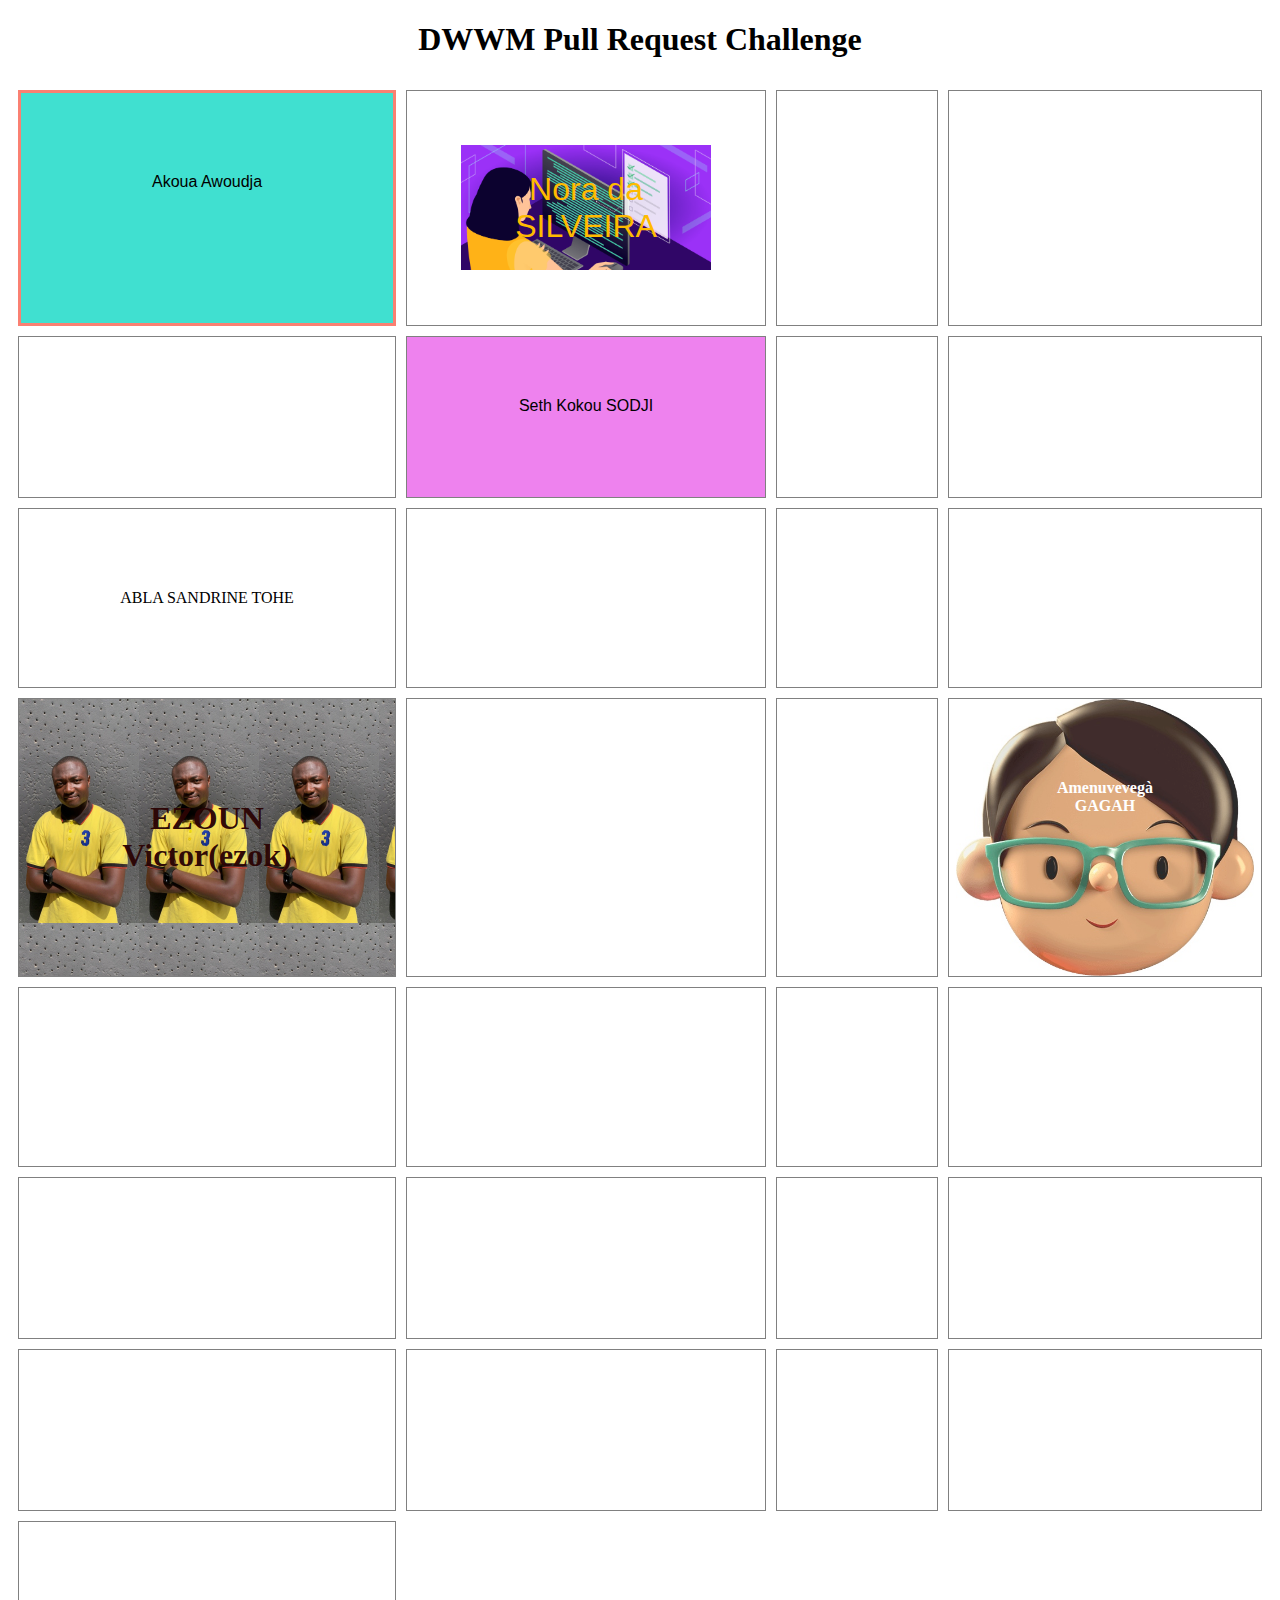
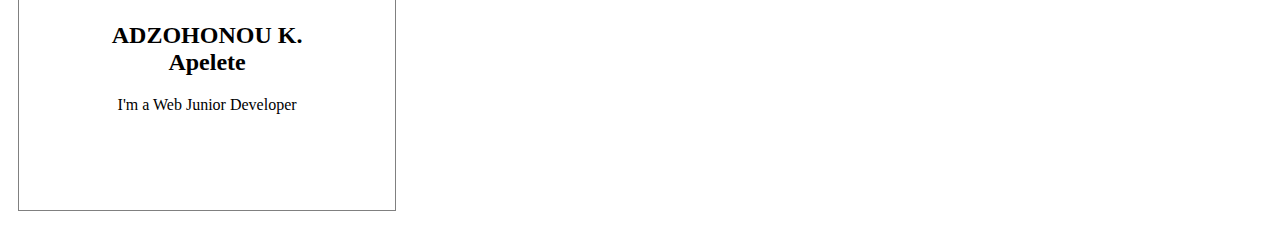
==== index.html @ ea7295d1 "nora ligne 23" ====
<!DOCTYPE html>
<html lang="en">
<head>
    <meta charset="UTF-8">
    <meta http-equiv="X-UA-Compatible" content="IE=edge">
    <meta name="viewport" content="width=device-width, initial-scale=1.0">
    <link rel="stylesheet" href="styles.css">
    <title>Pull Request DWWM</title>
</head>
<body>
    <h1> DWWM Pull Request Challenge </h1>
    <!-- 
        Ajoutez votre nom et prénom dans un des 29 div ci-dessous et faites 
        un Pull Request (PR) pour intégrer vos changements sur le répo en ligne.
    -->
    <!-- 
        Vous ne pouvez changer le style de votre case qu'avec CSS inline. 
        Les PR avec changement dans le fichier styles.css ne seront pas validés.
        Les PR avec changement d'une case déjà utilisée par un autre apprennat ne sront pas validés. 
    -->
    <div class="wrapper">
        <div class="grid-item" style="border: 3px solid salmon; background-color: turquoise; font-family:Impact, Haettenschweiler, 'Arial Narrow Bold', sans-serif;"> Akoua Awoudja</div>
        <div class="grid-item" 
            style="background-image:url(2.png); 
            background-size: 250px;
            background-repeat: no-repeat;
            color: rgb(255, 187, 0);
            font-size: 2em;
            font-family:Impact, Haettenschweiler, 'Arial Narrow Bold', sans-serif;
            background-position: center;">Nora da SILVEIRA</div>
        <div class="grid-item"></div>  
        <div class="grid-item"></div>
        <div class="grid-item"></div>
        <div class="grid-item" style="background-color: violet; padding:60px; font-family: Verdana, Geneva, Tahoma, sans-serif;">Seth Kokou SODJI</div>  
        <div class="grid-item"></div>
        <div class="grid-item"></div>
        <div class="grid-item" style="background-image:url(image.jpg);">ABLA SANDRINE TOHE</div>  
        <div class="grid-item"></div>
        <!--------------------------------------------------------------------------------------->
        <div class="grid-item"></div>
        <div class="grid-item"></div>  
        <div class="grid-item" style="background-image:url(ezok.jpg); font-size:1rem; background-size:120px;color: rgba(44, 5, 5, 0.979);overflow-y:scroll ;"> <h1>EZOUN Victor(ezok)</h1></div>
        <div class="grid-item"></div>
        <div class="grid-item"></div>  
        <div class="grid-item" style="background-image:url(félicité.jpeg); background-size:contain; background-repeat: no-repeat; background-position:center; color: white; font-weight: bolder;">Amenuvevegà GAGAH</div>
        <div class="grid-item"style="background-image:url(im.jpeg); background-size:cover; background-repeat: no-repeat; background-position:center; color: white; font-weight: bold;" >NADA-ABI Tawfik</div>
        <div class="grid-item"></div>  
        <div class="grid-item"></div>
        <div class="grid-item"></div>
        <!--------------------------------------------------------------------------------------->
        <div class="grid-item"></div>  
        <div class="grid-item"></div>
        <div class="grid-item"></div>
        <div class="grid-item"></div>  
        <div class="grid-item"></div>
        <div class="grid-item"></div>
        <div class="grid-item"></div>  
        <div class="grid-item"></div>
        <div class="grid-item">
            <h2>ADZOHONOU K. Apelete</h2>
            <p>I'm a Web Junior Developer</p>
        </div> 
    </div>
</body>
</html>
---- styles.css ----
/* Fichier à ne pas modifier. */
h1 {
    text-align: center;
}

.wrapper {
    display: grid;
    grid-template-columns: auto auto auto auto;
    gap: 10px;
    padding: 10px;
}

.grid-item {
    border: 1px solid gray;
    padding: 80px;
    text-align: center;
}

/* Fichier à ne pas modifier. */
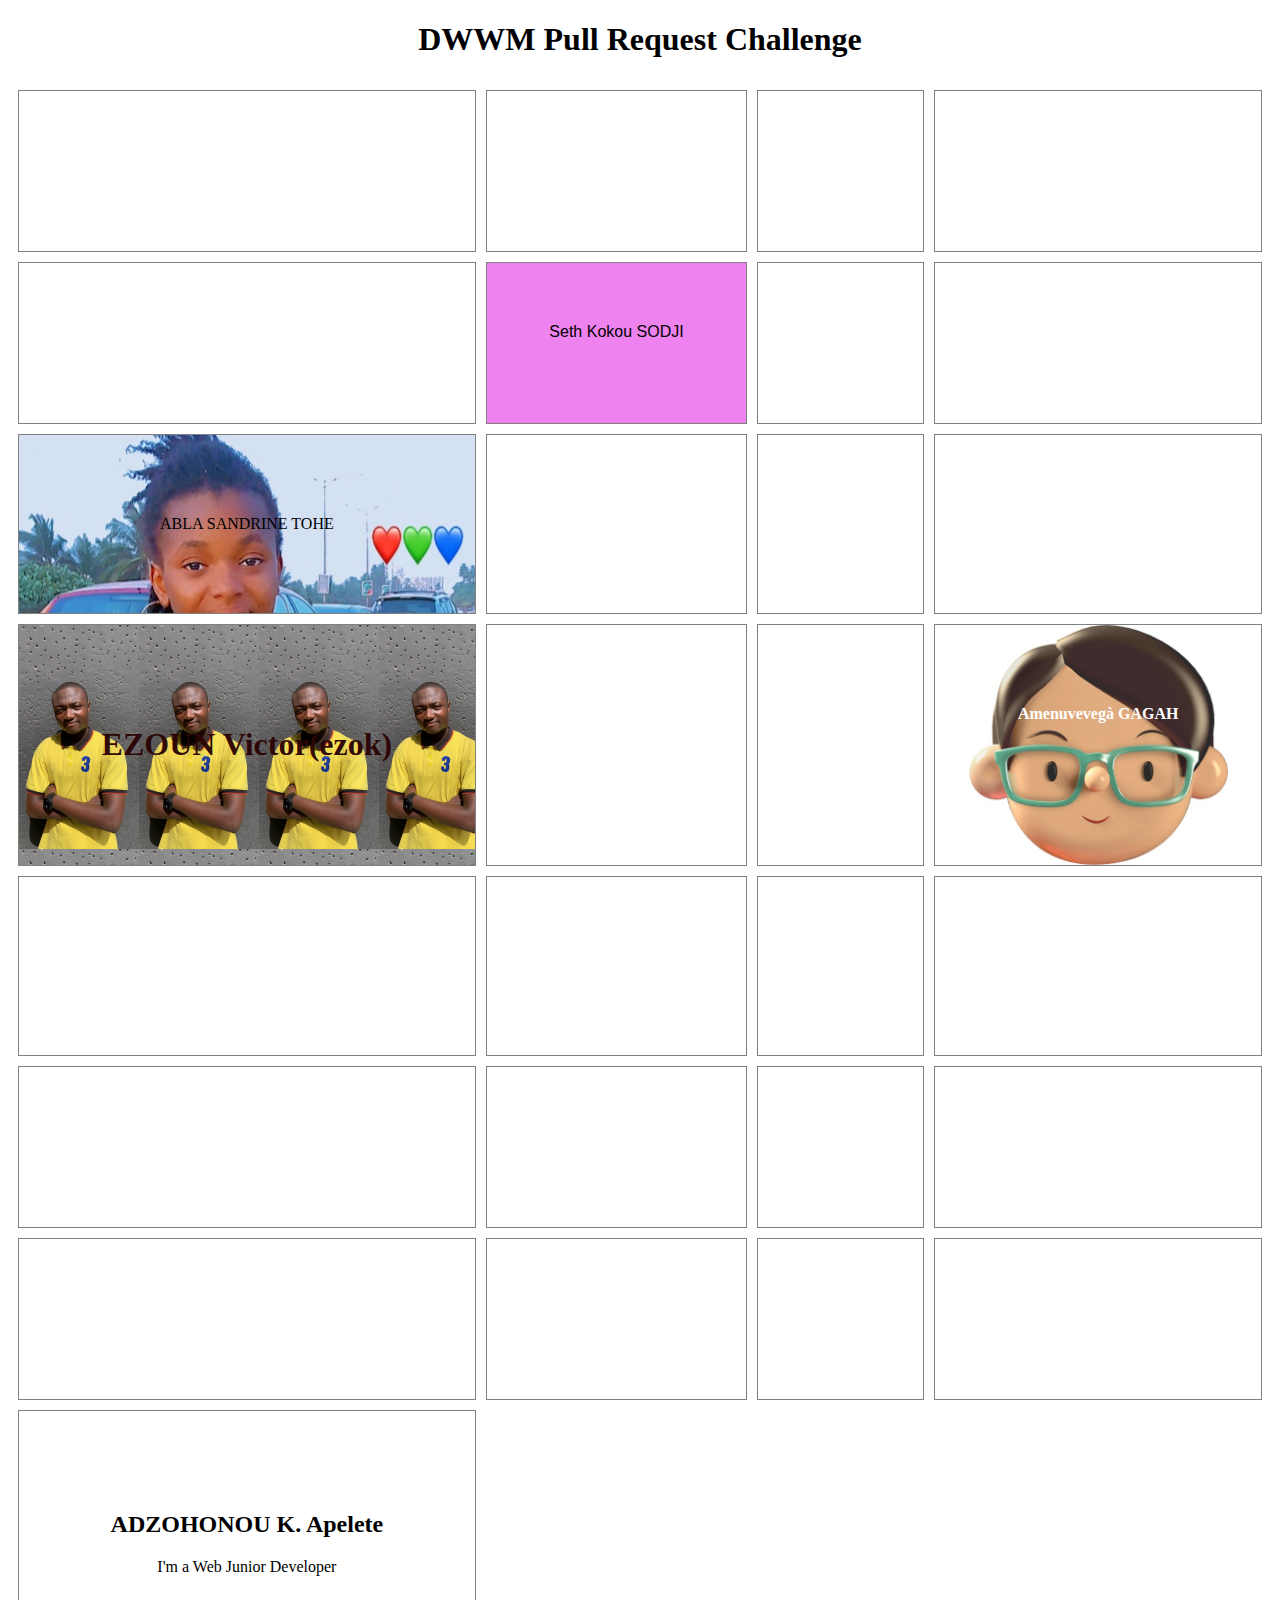
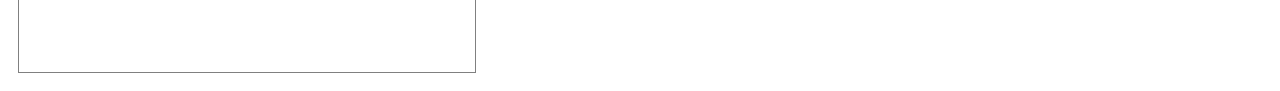
==== commit 36eed2ca: "my modification" ====
--- a/index.html
+++ b/index.html
@@ -19,15 +19,8 @@
         Les PR avec changement d'une case déjà utilisée par un autre apprennat ne sront pas validés. 
     -->
     <div class="wrapper">
-        <div class="grid-item" style="border: 3px solid salmon; background-color: turquoise; font-family:Impact, Haettenschweiler, 'Arial Narrow Bold', sans-serif;"> Akoua Awoudja</div>
-        <div class="grid-item" 
-            style="background-image:url(2.png); 
-            background-size: 250px;
-            background-repeat: no-repeat;
-            color: rgb(255, 187, 0);
-            font-size: 2em;
-            font-family:Impact, Haettenschweiler, 'Arial Narrow Bold', sans-serif;
-            background-position: center;">Nora da SILVEIRA</div>
+        <div class="grid-item"></div>
+        <div class="grid-item"></div>
         <div class="grid-item"></div>  
         <div class="grid-item"></div>
         <div class="grid-item"></div>
@@ -44,7 +37,7 @@
         <div class="grid-item"></div>  
         <div class="grid-item" style="background-image:url(félicité.jpeg); background-size:contain; background-repeat: no-repeat; background-position:center; color: white; font-weight: bolder;">Amenuvevegà GAGAH</div>
         <div class="grid-item"style="background-image:url(im.jpeg); background-size:cover; background-repeat: no-repeat; background-position:center; color: white; font-weight: bold;" >NADA-ABI Tawfik</div>
-        <div class="grid-item"></div>  
+        <div class="grid-item" style="background-image: url(doz.jpg);"></div>  
         <div class="grid-item"></div>
         <div class="grid-item"></div>
         <!--------------------------------------------------------------------------------------->
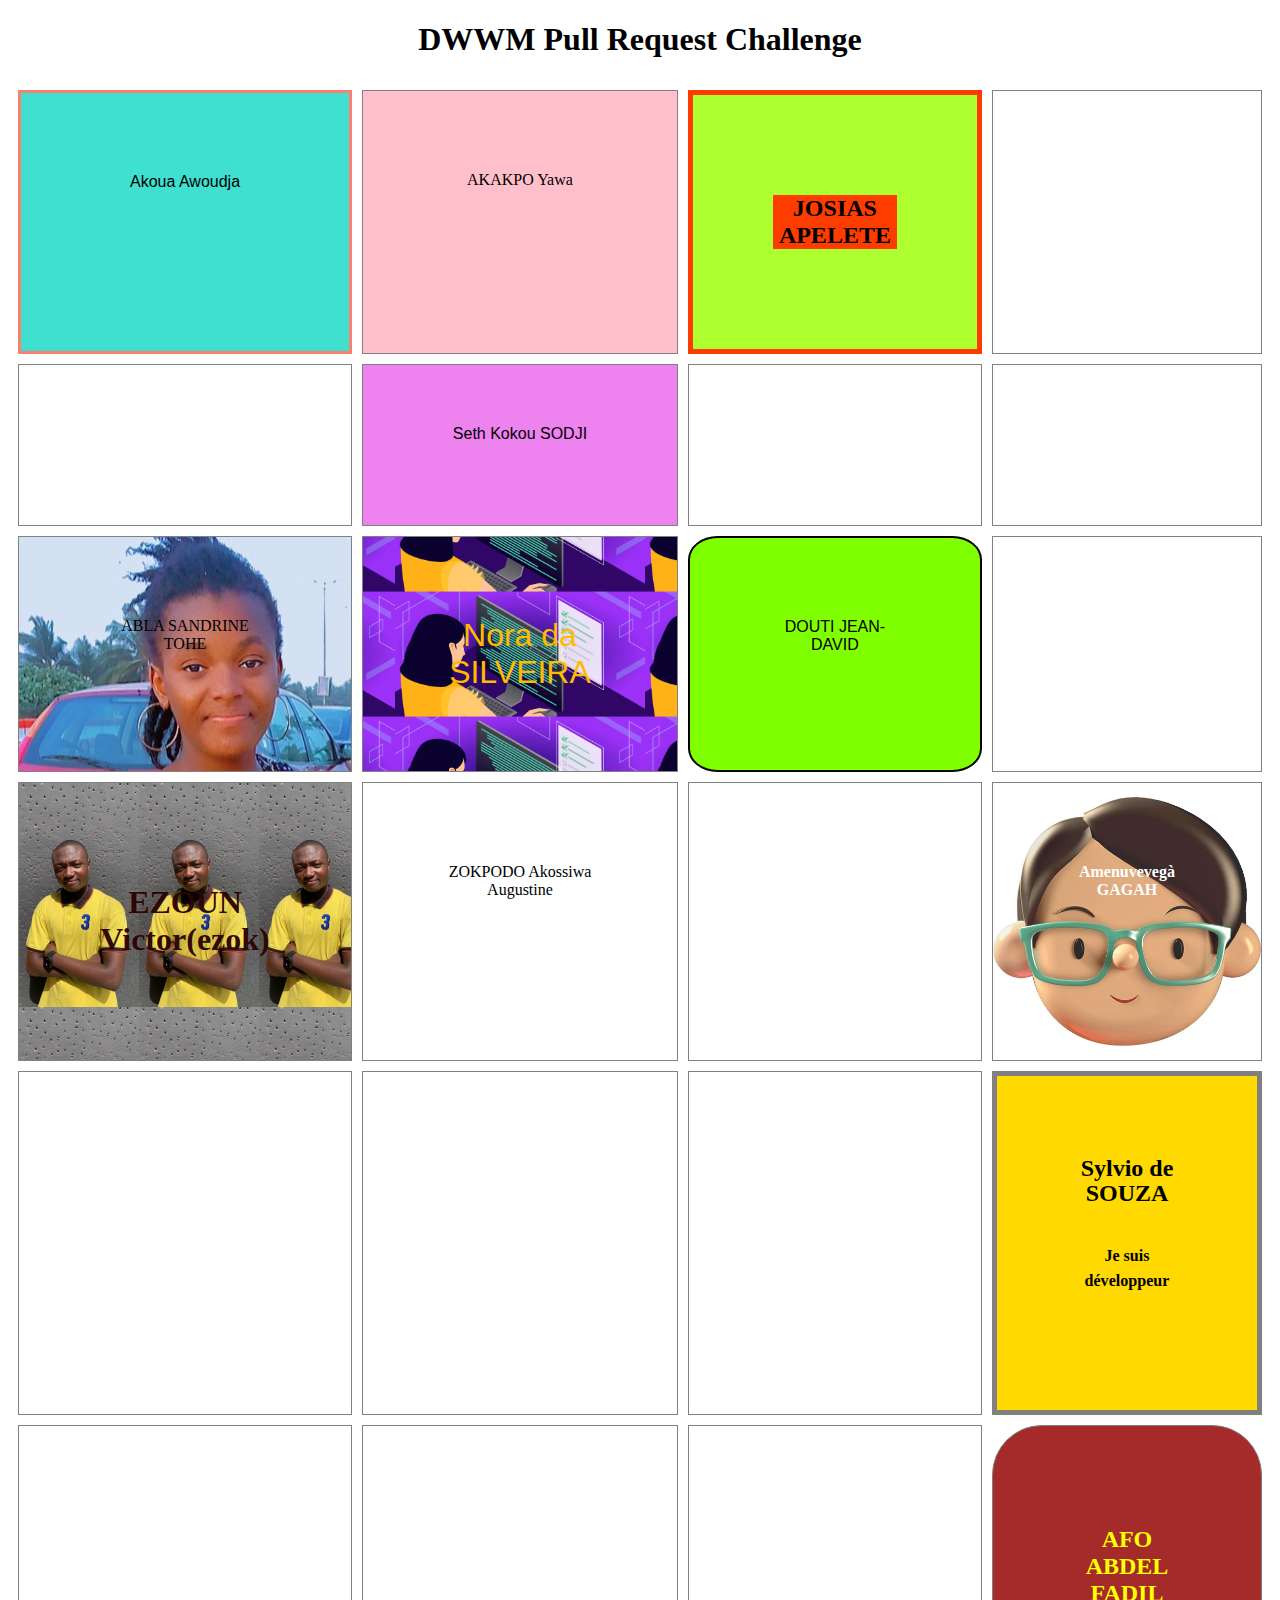
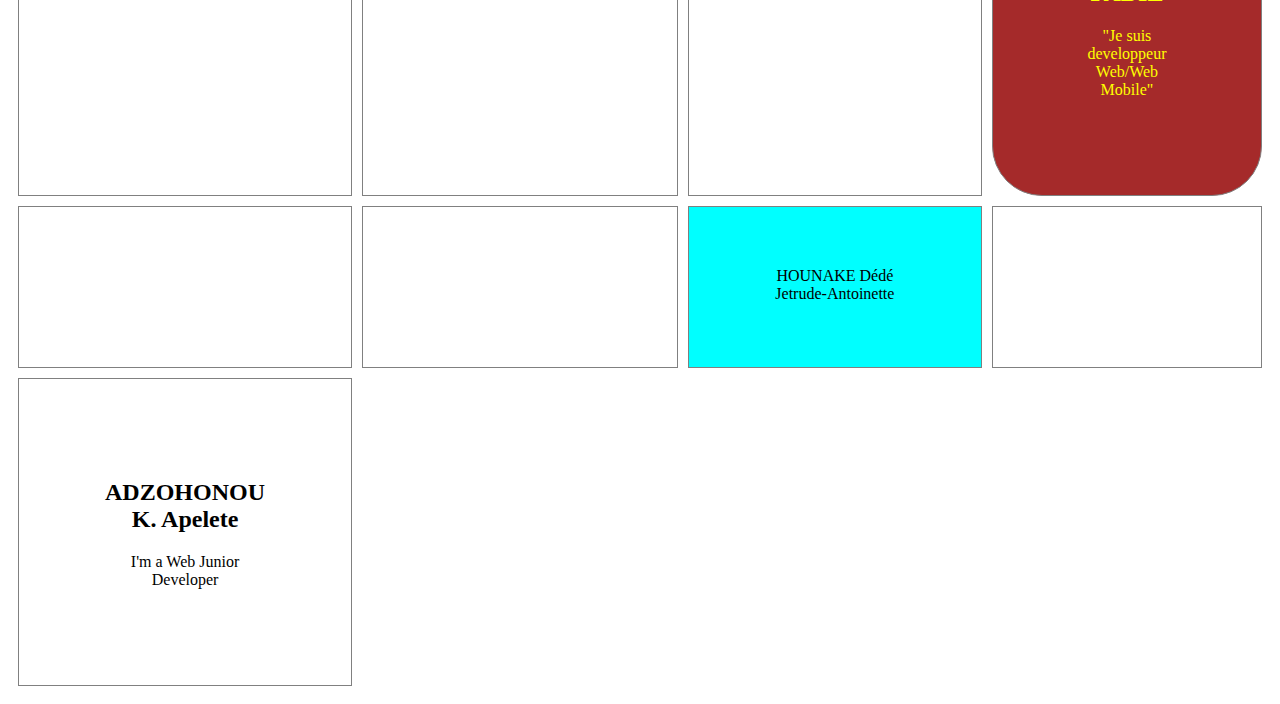
==== commit 23029d99: "Merge pull request #24 from JDVes/DOUTI" ====
--- a/index.html
+++ b/index.html
@@ -19,35 +19,48 @@
         Les PR avec changement d'une case déjà utilisée par un autre apprennat ne sront pas validés. 
     -->
     <div class="wrapper">
-        <div class="grid-item"></div>
-        <div class="grid-item"></div>
-        <div class="grid-item"></div>  
+        <div class="grid-item" style="border: 3px solid salmon; background-color: turquoise; font-family:Impact, Haettenschweiler, 'Arial Narrow Bold', sans-serif;"> Akoua Awoudja</div>
+        <div class="grid-item"style="background-color: pink;"> AKAKPO Yawa </div>
+        <div class="grid-item" style="background-color:greenyellow; border:solid 5px rgb(255, 60, 0);"><h2 style="background-color:rgb(255, 60, 0);">JOSIAS APELETE</h2></div>  
         <div class="grid-item"></div>
         <div class="grid-item"></div>
         <div class="grid-item" style="background-color: violet; padding:60px; font-family: Verdana, Geneva, Tahoma, sans-serif;">Seth Kokou SODJI</div>  
         <div class="grid-item"></div>
         <div class="grid-item"></div>
         <div class="grid-item" style="background-image:url(image.jpg);">ABLA SANDRINE TOHE</div>  
-        <div class="grid-item"></div>
+        <div class="grid-item"
+            style="background-image:url(2.png); 
+            background-size: 250px;
+            color: rgb(255, 187, 0);
+            font-size: 2em;
+            font-family:Impact, Haettenschweiler, 'Arial Narrow Bold', sans-serif;
+            background-position: center;">Nora da SILVEIRA</div>
         <!--------------------------------------------------------------------------------------->
-        <div class="grid-item"></div>
+        <div class="grid-item" style="border: aquamarine;background-color: chartreuse;border-radius: 10%; border: solid 2px; font-family: 'Franklin Gothic Medium', 'Arial Narrow', Arial, sans-serif; font-family: Impact, Haettenschweiler, 'Arial Narrow Bold', sans-serif; "  >DOUTI JEAN-DAVID</div>
         <div class="grid-item"></div>  
         <div class="grid-item" style="background-image:url(ezok.jpg); font-size:1rem; background-size:120px;color: rgba(44, 5, 5, 0.979);overflow-y:scroll ;"> <h1>EZOUN Victor(ezok)</h1></div>
-        <div class="grid-item"></div>
+        <div class="grid-item" style="background-image:url(tina.jpg) ;background-size:cover;background-repeat: no-repeat;background-position:auto;">ZOKPODO Akossiwa Augustine</div>
         <div class="grid-item"></div>  
         <div class="grid-item" style="background-image:url(félicité.jpeg); background-size:contain; background-repeat: no-repeat; background-position:center; color: white; font-weight: bolder;">Amenuvevegà GAGAH</div>
         <div class="grid-item"style="background-image:url(im.jpeg); background-size:cover; background-repeat: no-repeat; background-position:center; color: white; font-weight: bold;" >NADA-ABI Tawfik</div>
-        <div class="grid-item" style="background-image: url(doz.jpg);"></div>  
+        <div class="grid-item" ></div>
         <div class="grid-item"></div>
-        <div class="grid-item"></div>
+        <div class="grid-item"
+            style="background-color: rgb(255, 217, 0);
+                   border: 5px solid gray;
+                   font-size: 1.5em;
+                   letter-spacing: 0;
+                   line-height: 25px;
+                   font-weight: 900;">Sylvio de SOUZA
+                   <h6>Je suis développeur</h6></div>
         <!--------------------------------------------------------------------------------------->
         <div class="grid-item"></div>  
         <div class="grid-item"></div>
         <div class="grid-item"></div>
-        <div class="grid-item"></div>  
+        <div class="grid-item" style="background-color: brown;color: yellow;border-radius: 50px;"><h2>AFO ABDEL FADIL</h2><p>"Je suis developpeur Web/Web Mobile"</p></div>  
         <div class="grid-item"></div>
         <div class="grid-item"></div>
-        <div class="grid-item"></div>  
+        <div class="grid-item" style="background-color: aqua; padding: 60px;"> HOUNAKE Dédé Jetrude-Antoinette</div>  
         <div class="grid-item"></div>
         <div class="grid-item">
             <h2>ADZOHONOU K. Apelete</h2>
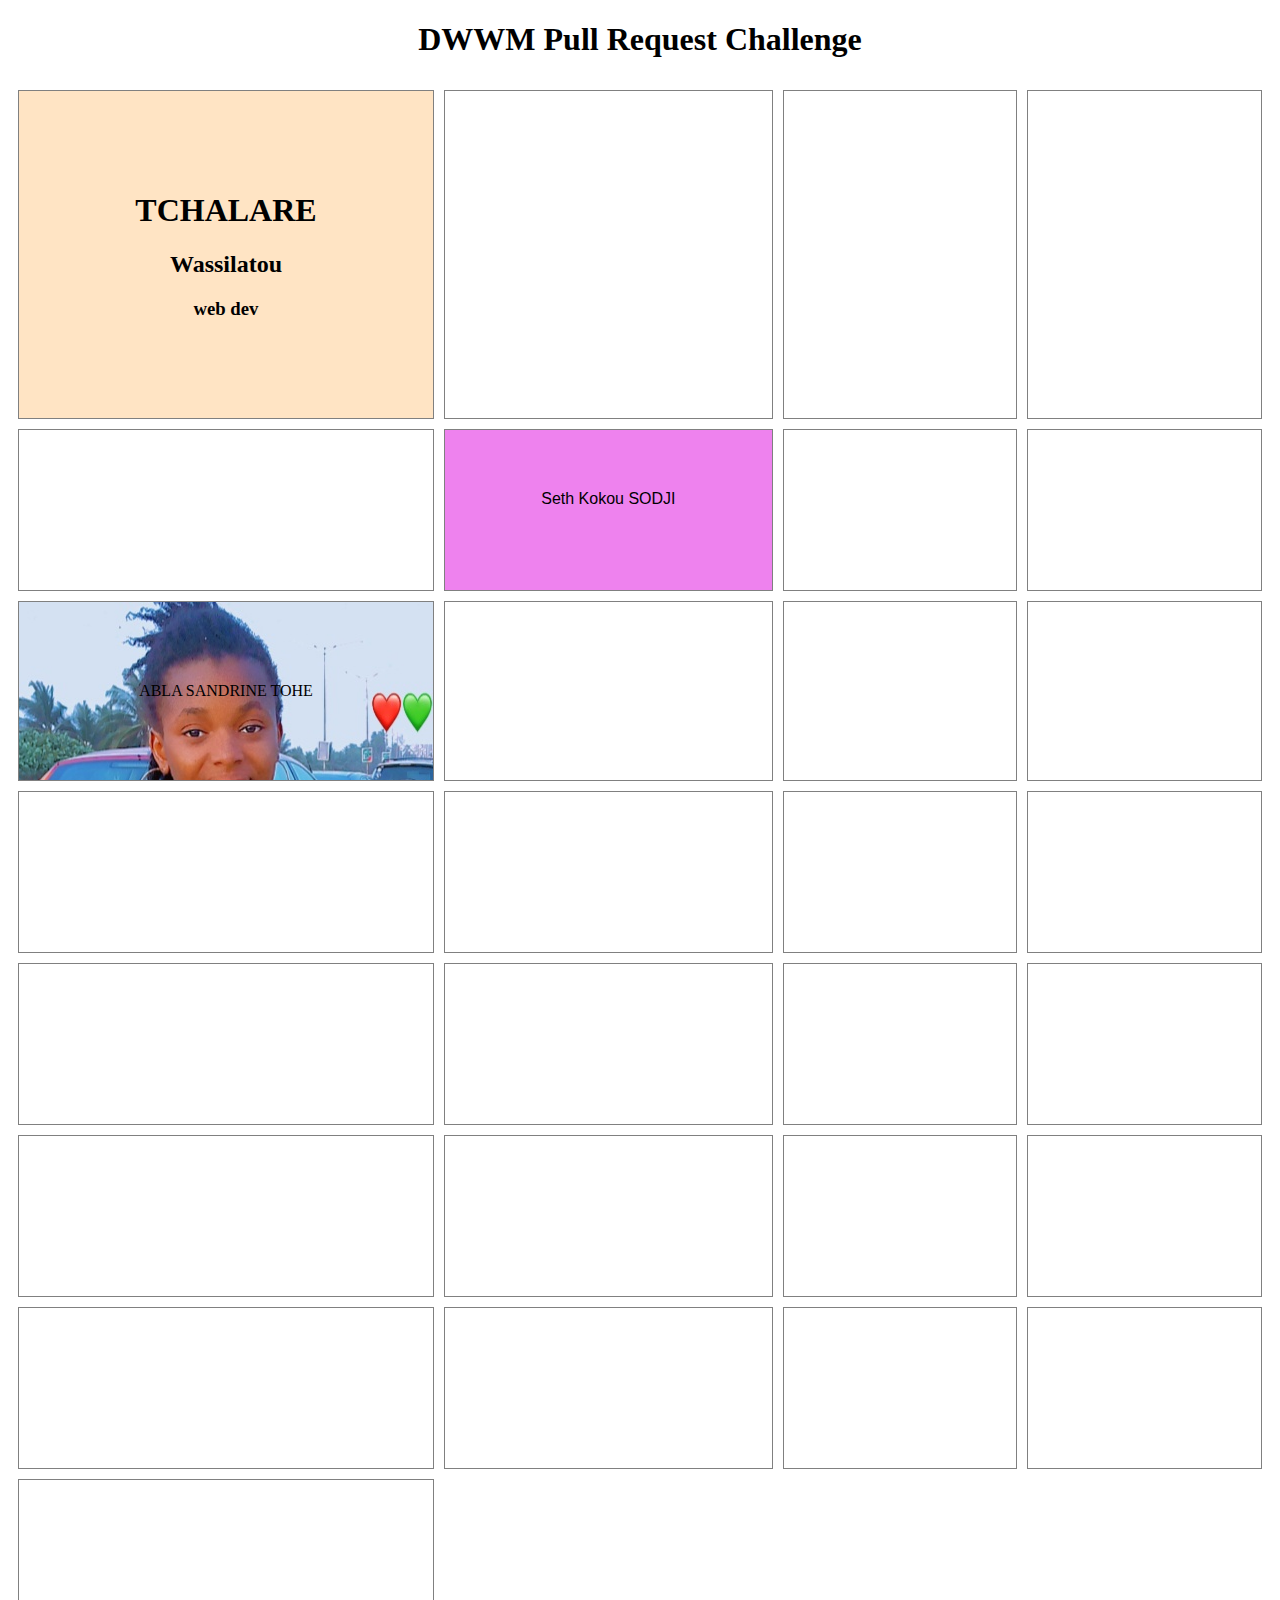
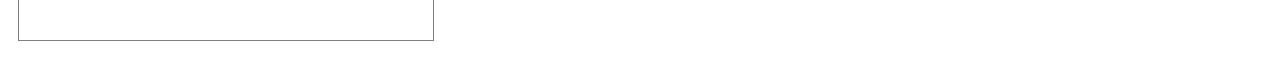
==== commit 978fff55: "first pull request" ====
--- a/index.html
+++ b/index.html
@@ -19,53 +19,41 @@
         Les PR avec changement d'une case déjà utilisée par un autre apprennat ne sront pas validés. 
     -->
     <div class="wrapper">
-        <div class="grid-item" style="border: 3px solid salmon; background-color: turquoise; font-family:Impact, Haettenschweiler, 'Arial Narrow Bold', sans-serif;"> Akoua Awoudja</div>
-        <div class="grid-item"style="background-color: pink;"> AKAKPO Yawa </div>
-        <div class="grid-item" style="background-color:greenyellow; border:solid 5px rgb(255, 60, 0);"><h2 style="background-color:rgb(255, 60, 0);">JOSIAS APELETE</h2></div>  
+        <div class="grid-item" style="background-color: bisque;">
+            <h1>TCHALARE</h1>
+            <h2>Wassilatou</h2>
+            <h3>web dev</h3>
+        </div>
+        <div class="grid-item"></div>
+        <div class="grid-item"></div>  
         <div class="grid-item"></div>
         <div class="grid-item"></div>
         <div class="grid-item" style="background-color: violet; padding:60px; font-family: Verdana, Geneva, Tahoma, sans-serif;">Seth Kokou SODJI</div>  
         <div class="grid-item"></div>
         <div class="grid-item"></div>
-        <div class="grid-item" style="background-image:url(image.jpg);">ABLA SANDRINE TOHE</div>  
-        <div class="grid-item"
-            style="background-image:url(2.png); 
-            background-size: 250px;
-            color: rgb(255, 187, 0);
-            font-size: 2em;
-            font-family:Impact, Haettenschweiler, 'Arial Narrow Bold', sans-serif;
-            background-position: center;">Nora da SILVEIRA</div>
+        <div class="grid-item" style="background-image:url(image.jpg); background-size:;  ">ABLA SANDRINE TOHE</div>  
+        <div class="grid-item"></div>
         <!--------------------------------------------------------------------------------------->
-        <div class="grid-item" style="border: aquamarine;background-color: chartreuse;border-radius: 10%; border: solid 2px; font-family: 'Franklin Gothic Medium', 'Arial Narrow', Arial, sans-serif; font-family: Impact, Haettenschweiler, 'Arial Narrow Bold', sans-serif; "  >DOUTI JEAN-DAVID</div>
+        <div class="grid-item"></div>
         <div class="grid-item"></div>  
-        <div class="grid-item" style="background-image:url(ezok.jpg); font-size:1rem; background-size:120px;color: rgba(44, 5, 5, 0.979);overflow-y:scroll ;"> <h1>EZOUN Victor(ezok)</h1></div>
-        <div class="grid-item" style="background-image:url(tina.jpg) ;background-size:cover;background-repeat: no-repeat;background-position:auto;">ZOKPODO Akossiwa Augustine</div>
+        <div class="grid-item"></div>
+        <div class="grid-item"></div>
         <div class="grid-item"></div>  
-        <div class="grid-item" style="background-image:url(félicité.jpeg); background-size:contain; background-repeat: no-repeat; background-position:center; color: white; font-weight: bolder;">Amenuvevegà GAGAH</div>
-        <div class="grid-item"style="background-image:url(im.jpeg); background-size:cover; background-repeat: no-repeat; background-position:center; color: white; font-weight: bold;" >NADA-ABI Tawfik</div>
-        <div class="grid-item" ></div>
         <div class="grid-item"></div>
-        <div class="grid-item"
-            style="background-color: rgb(255, 217, 0);
-                   border: 5px solid gray;
-                   font-size: 1.5em;
-                   letter-spacing: 0;
-                   line-height: 25px;
-                   font-weight: 900;">Sylvio de SOUZA
-                   <h6>Je suis développeur</h6></div>
+        <div class="grid-item"></div>
+        <div class="grid-item"></div>  
+        <div class="grid-item"></div>
+        <div class="grid-item"></div>
         <!--------------------------------------------------------------------------------------->
         <div class="grid-item"></div>  
         <div class="grid-item"></div>
         <div class="grid-item"></div>
-        <div class="grid-item" style="background-color: brown;color: yellow;border-radius: 50px;"><h2>AFO ABDEL FADIL</h2><p>"Je suis developpeur Web/Web Mobile"</p></div>  
+        <div class="grid-item"></div>  
         <div class="grid-item"></div>
         <div class="grid-item"></div>
-        <div class="grid-item" style="background-color: aqua; padding: 60px;"> HOUNAKE Dédé Jetrude-Antoinette</div>  
+        <div class="grid-item"></div>  
         <div class="grid-item"></div>
-        <div class="grid-item">
-            <h2>ADZOHONOU K. Apelete</h2>
-            <p>I'm a Web Junior Developer</p>
-        </div> 
+        <div class="grid-item"></div> 
     </div>
 </body>
 </html>
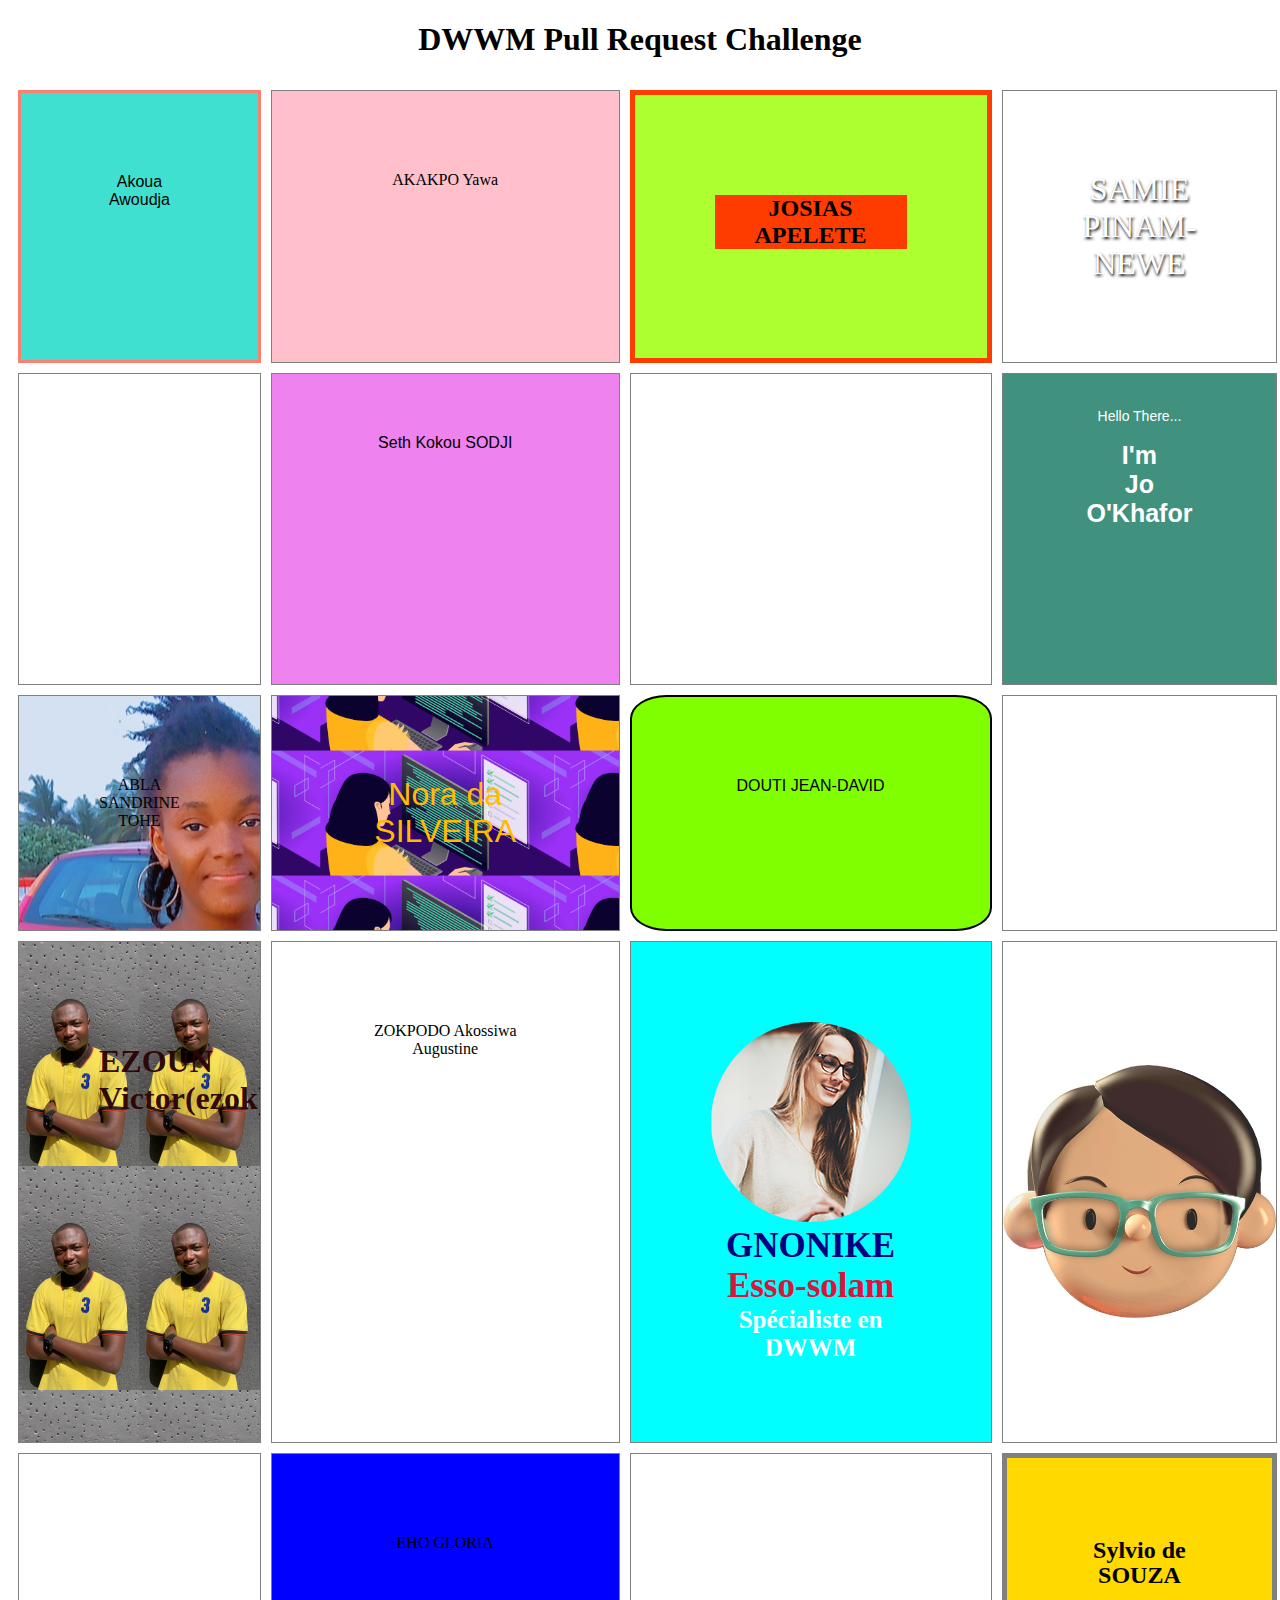
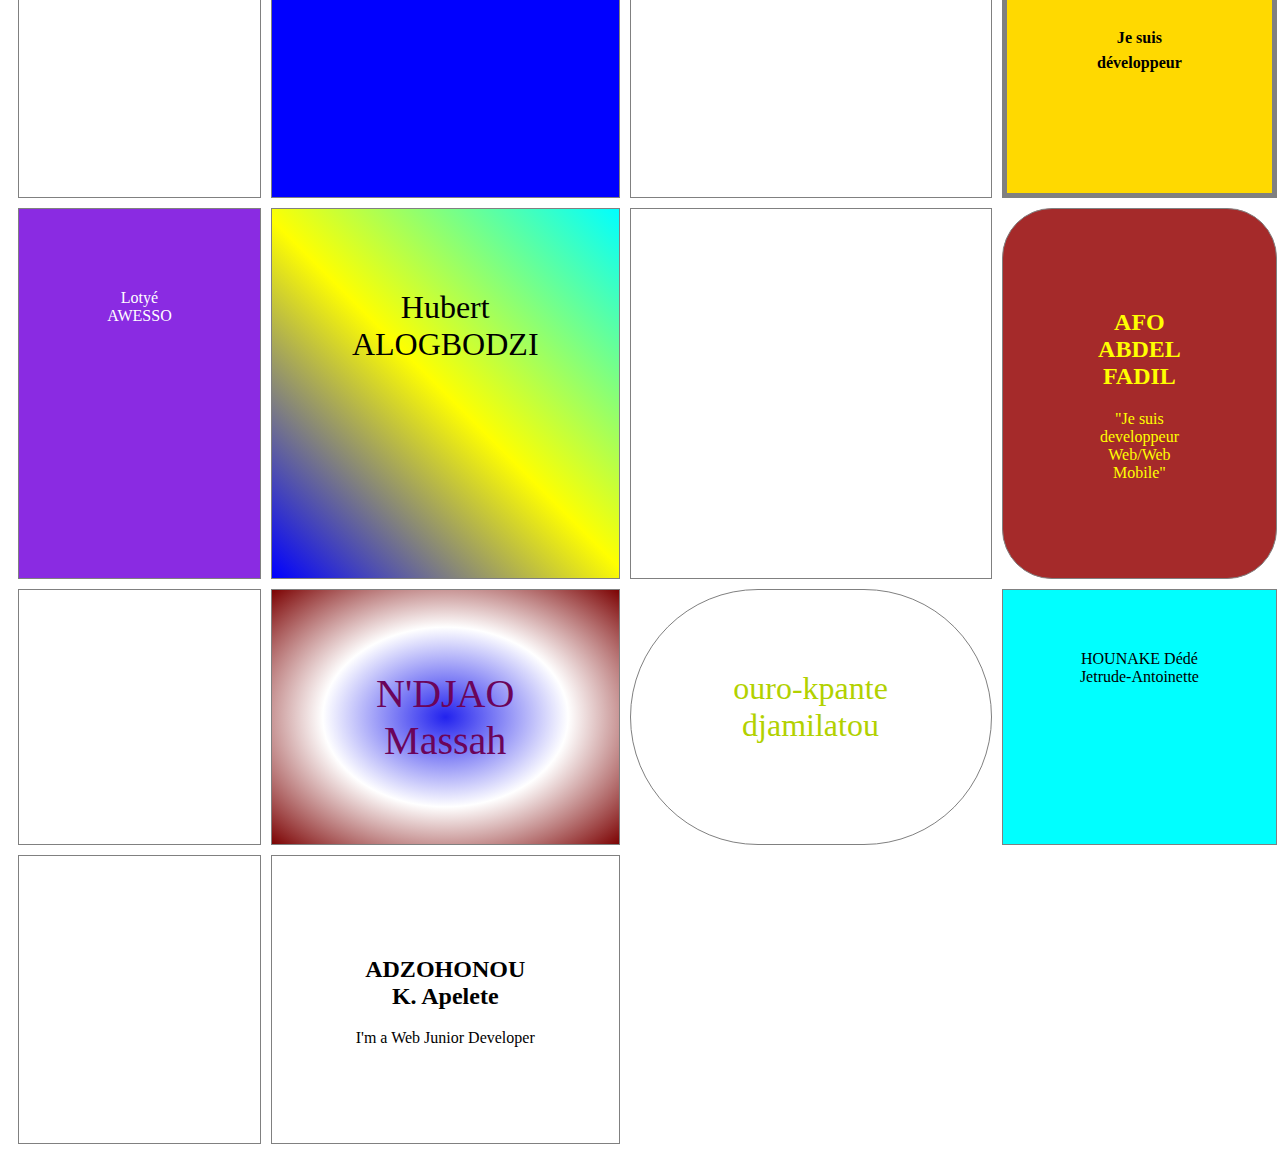
==== commit c1cb4219: "update index file" ====
--- a/index.html
+++ b/index.html
@@ -19,41 +19,82 @@
         Les PR avec changement d'une case déjà utilisée par un autre apprennat ne sront pas validés. 
     -->
     <div class="wrapper">
-        <div class="grid-item" style="background-color: bisque;">
-            <h1>TCHALARE</h1>
-            <h2>Wassilatou</h2>
-            <h3>web dev</h3>
+        <div class="grid-item" style="border: 3px solid salmon; background-color: turquoise; font-family:Impact, Haettenschweiler, 'Arial Narrow Bold', sans-serif;"> Akoua Awoudja</div>
+        <div class="grid-item"style="background-color: pink;"> AKAKPO Yawa </div>
+        <div class="grid-item" style="background-color:greenyellow; border:solid 5px rgb(255, 60, 0);"><h2 style="background-color:rgb(255, 60, 0);">JOSIAS APELETE</h2></div>  
+        <div class="grid-item" style="background-image: url(photo\ profil.jpeg);background-size: cover;text-align: center;color: white;text-shadow: 1px 2px 3px black;font-size: 2em;"> SAMIE PINAM-NEWE</div>
+        <div class="grid-item"></div> 
+        <div class="grid-item" style="background-color: violet; padding:60px; font-family: Verdana, Geneva, Tahoma, sans-serif;">Seth Kokou SODJI</div>  
+        <div class="grid-item"></div> 
+
+    <!-- START OF JO O'KHAFOR SECTION-->
+
+        <div class="grid-item" style="
+        height: 150px;
+        background: rgb(64 145 126) 58% 85px / contain no-repeat url(bg-okhafor.png);
+        font-family: Arial, Helvetica, sans-serif;
+        color: white;
+        position: relative; ">
+
+            <hgroup style="
+                    position: absolute; 
+                    top: 20px;
+                    left: 50%;
+                    transform: translateX(-50%)">
+                    <h3 style="
+                    font-size: 14px;
+                    font-weight: 100;">Hello There... </h3> 
+                    <h1 style="font-size: 25px;">I'm <br> Jo O'Khafor</h1>
+            </hgroup>
         </div>
+    <!-- START OF JO O'KHAFOR SECTION-->
+
+
+        <div class="grid-item" style="background-image:url(image.jpg);">ABLA SANDRINE TOHE</div>  
+        <div class="grid-item"
+            style="background-image:url(2.png); 
+            background-size: 250px;
+            color: rgb(255, 187, 0);
+            font-size: 2em;
+            font-family:Impact, Haettenschweiler, 'Arial Narrow Bold', sans-serif;
+            background-position: center;">Nora da SILVEIRA</div>
+        <!--------------------------------------------------------------------------------------->
+        <div class="grid-item" style="border: aquamarine;background-color: chartreuse;border-radius: 10%; border: solid 2px; font-family: 'Franklin Gothic Medium', 'Arial Narrow', Arial, sans-serif; font-family: Impact, Haettenschweiler, 'Arial Narrow Bold', sans-serif; "  >DOUTI JEAN-DAVID</div>
+        <div class="grid-item"></div>  
+        <div class="grid-item" style="background-image:url(ezok.jpg); font-size:1rem; background-size:120px;color: rgba(44, 5, 5, 0.979);overflow-y:scroll ;"> <h1>EZOUN Victor(ezok)</h1></div>
+        <div class="grid-item" style="background-image:url(tina.jpg) ;background-size:cover;background-repeat: no-repeat;background-position:auto;">ZOKPODO Akossiwa Augustine</div>
+        <div class="grid-item" style="background-color: aqua;">
+            <label for="profil"><img src="profil.jpg" alt="mon profil" style="border-radius: 100px;"></label>
+            <label for="nom" style="color:navy;font-family:oswald sans-serif; font-weight: bold; font-size: 35px;">GNONIKE</label>
+            <label for="prenom" style="color:crimson;font-family:oswald sans-serif; font-weight: bold; font-size: 35px;">Esso-solam</label>
+            <label for="profession" style="color:white;font-family:oswald sans-serif; font-weight: bold; font-size: 25px;">Spécialiste en DWWM</label>
+        </div>  
+        <div class="grid-item" style="background-image:url(félicité.jpeg); background-size:contain; background-repeat: no-repeat; background-position:center; color: white; font-weight: bolder;">Amenuvevegà GAGAH</div>
+        <div class="grid-item"style="background-image:url(im.jpeg); background-size:cover; background-repeat: no-repeat; background-position:center; color: white; font-weight: bold;" >NADA-ABI Tawfik</div>
+        <div class="grid-item" style="background-color: blue;">EHO GLORIA</div>
         <div class="grid-item"></div>
-        <div class="grid-item"></div>  
+        <div class="grid-item"
+            style="background-color: rgb(255, 217, 0);
+                   border: 5px solid gray;
+                   font-size: 1.5em;
+                   letter-spacing: 0;
+                   line-height: 25px;
+                   font-weight: 900;">Sylvio de SOUZA
+                   <h6>Je suis développeur</h6></div>
+        <!--------------------------------------------------------------------------------------->
+        <div class="grid-item" style="text-align: center;background-color: blueviolet;color: white;">Lotyé AWESSO</div>  
+        <div class="grid-item" style="background: linear-gradient(45deg,blue, yellow,aqua);font-size: 2em;">Hubert ALOGBODZI</div>
         <div class="grid-item"></div>
+        <div class="grid-item" style="background-color: brown;color: yellow;border-radius: 50px;"><h2>AFO ABDEL FADIL</h2><p>"Je suis developpeur Web/Web Mobile"</p></div>  
+        <div class="grid-item"></div> 
+        <div class="grid-item" style="background-image: repeating-radial-gradient(rgb(34, 34, 238),white,rgb(124, 3, 3));font-size: 40px;color: rgb(107, 4, 90);">N'DJAO Massah</div> 
+        <div class="grid-item" style="background-image:url(woman-free.webp);;font-size: 2rem;color: rgb(178, 209, 0);border-radius: 250px;">ouro-kpante djamilatou</div>
+        <div class="grid-item" style="background-color: aqua; padding: 60px;"> HOUNAKE Dédé Jetrude-Antoinette</div>  
         <div class="grid-item"></div>
-        <div class="grid-item" style="background-color: violet; padding:60px; font-family: Verdana, Geneva, Tahoma, sans-serif;">Seth Kokou SODJI</div>  
-        <div class="grid-item"></div>
-        <div class="grid-item"></div>
-        <div class="grid-item" style="background-image:url(image.jpg); background-size:;  ">ABLA SANDRINE TOHE</div>  
-        <div class="grid-item"></div>
-        <!--------------------------------------------------------------------------------------->
-        <div class="grid-item"></div>
-        <div class="grid-item"></div>  
-        <div class="grid-item"></div>
-        <div class="grid-item"></div>
-        <div class="grid-item"></div>  
-        <div class="grid-item"></div>
-        <div class="grid-item"></div>
-        <div class="grid-item"></div>  
-        <div class="grid-item"></div>
-        <div class="grid-item"></div>
-        <!--------------------------------------------------------------------------------------->
-        <div class="grid-item"></div>  
-        <div class="grid-item"></div>
-        <div class="grid-item"></div>
-        <div class="grid-item"></div>  
-        <div class="grid-item"></div>
-        <div class="grid-item"></div>
-        <div class="grid-item"></div>  
-        <div class="grid-item"></div>
-        <div class="grid-item"></div> 
+        <div class="grid-item">
+            <h2>ADZOHONOU K. Apelete</h2>
+            <p>I'm a Web Junior Developer</p>
+        </div> 
     </div>
 </body>
 </html>
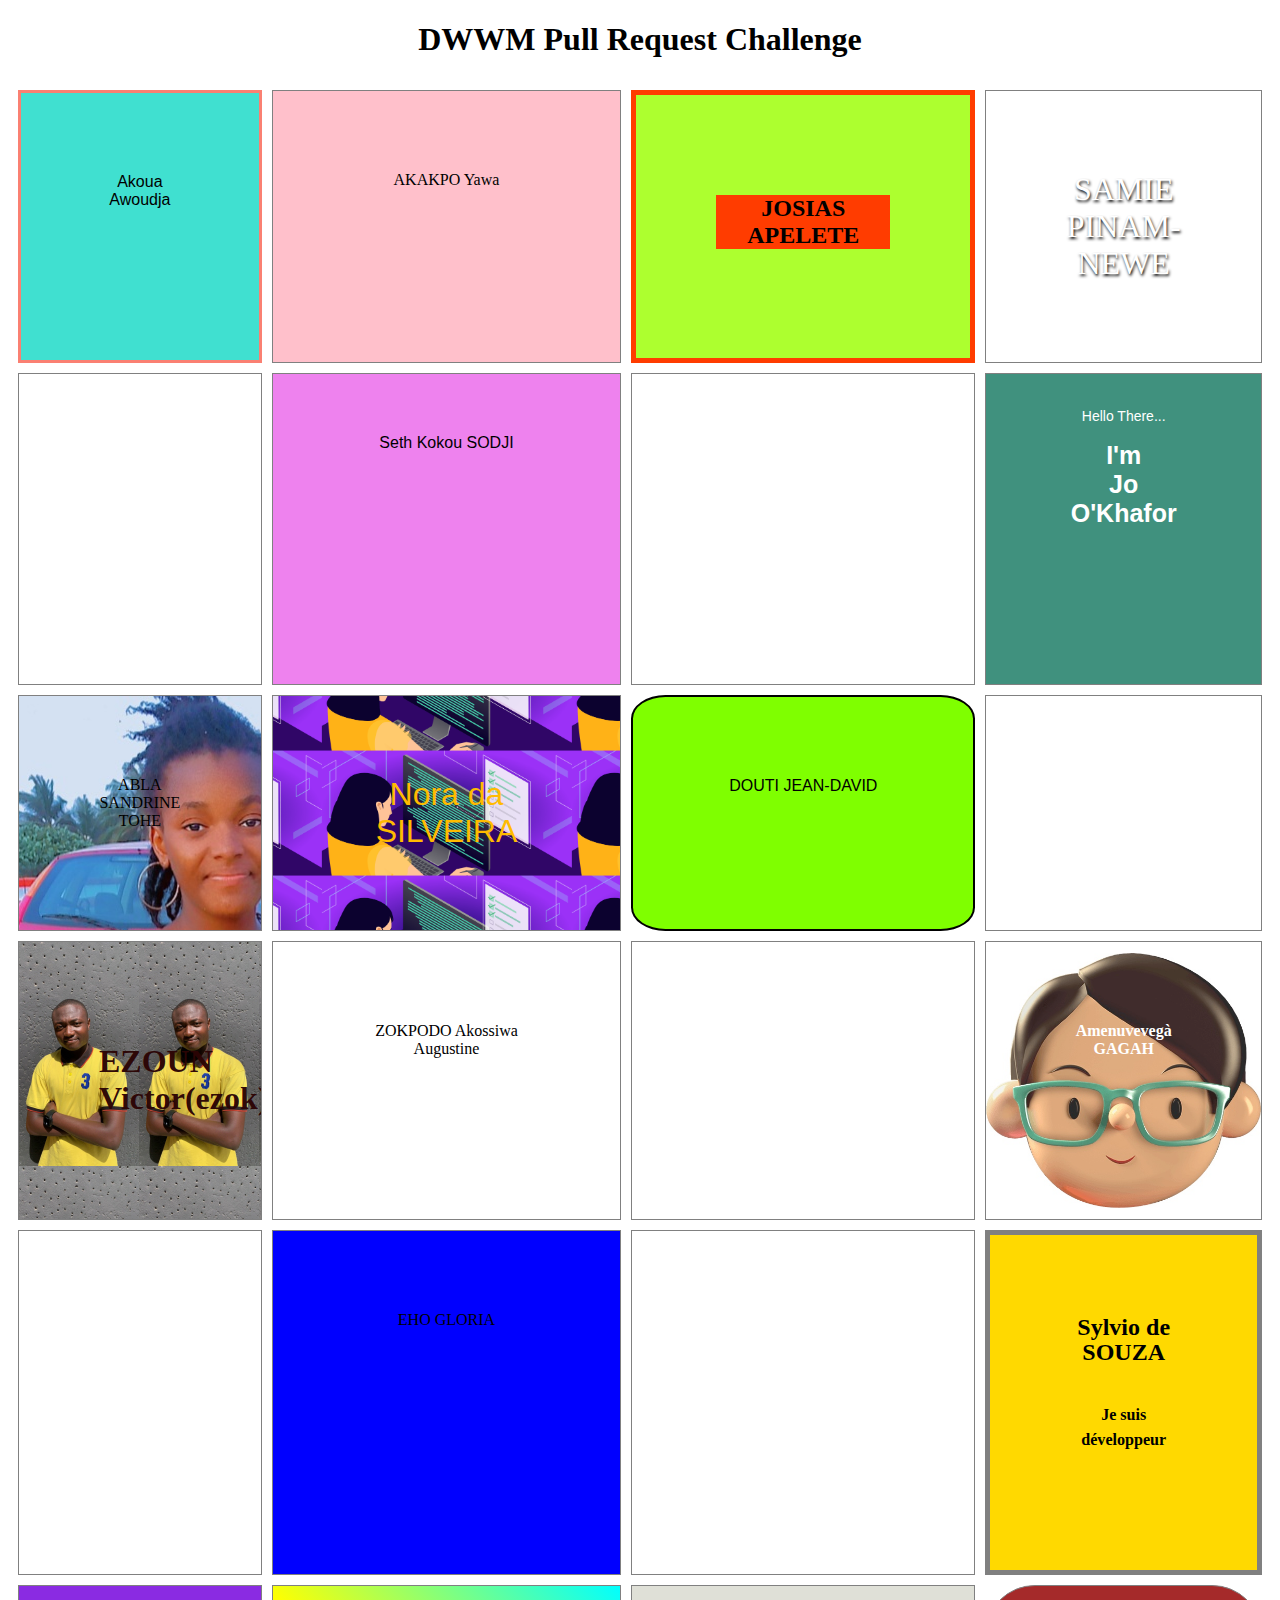
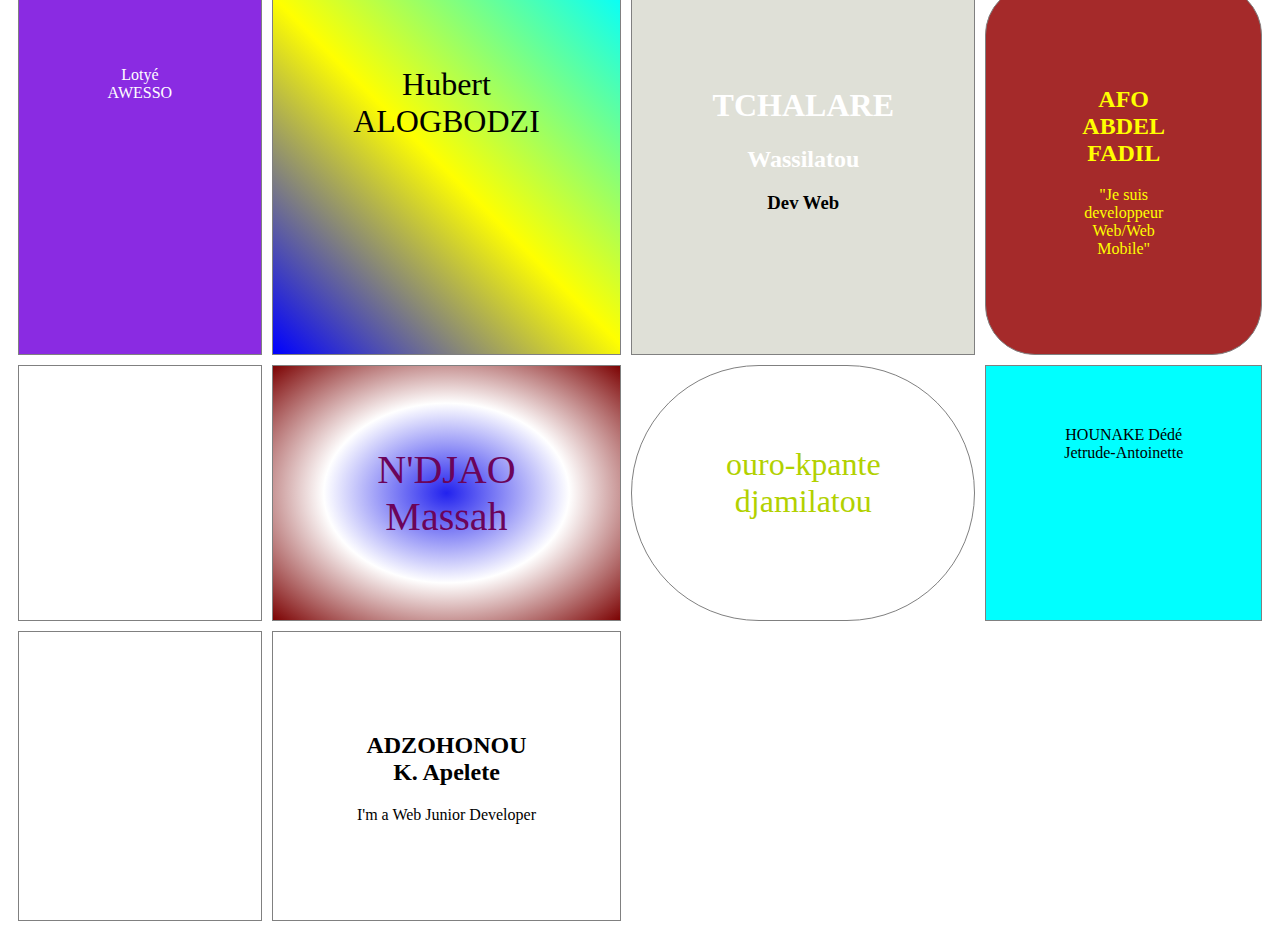
==== commit 86d34068: "first pull request" ====
--- a/index.html
+++ b/index.html
@@ -63,12 +63,7 @@
         <div class="grid-item"></div>  
         <div class="grid-item" style="background-image:url(ezok.jpg); font-size:1rem; background-size:120px;color: rgba(44, 5, 5, 0.979);overflow-y:scroll ;"> <h1>EZOUN Victor(ezok)</h1></div>
         <div class="grid-item" style="background-image:url(tina.jpg) ;background-size:cover;background-repeat: no-repeat;background-position:auto;">ZOKPODO Akossiwa Augustine</div>
-        <div class="grid-item" style="background-color: aqua;">
-            <label for="profil"><img src="profil.jpg" alt="mon profil" style="border-radius: 100px;"></label>
-            <label for="nom" style="color:navy;font-family:oswald sans-serif; font-weight: bold; font-size: 35px;">GNONIKE</label>
-            <label for="prenom" style="color:crimson;font-family:oswald sans-serif; font-weight: bold; font-size: 35px;">Esso-solam</label>
-            <label for="profession" style="color:white;font-family:oswald sans-serif; font-weight: bold; font-size: 25px;">Spécialiste en DWWM</label>
-        </div>  
+        <div class="grid-item"></div>  
         <div class="grid-item" style="background-image:url(félicité.jpeg); background-size:contain; background-repeat: no-repeat; background-position:center; color: white; font-weight: bolder;">Amenuvevegà GAGAH</div>
         <div class="grid-item"style="background-image:url(im.jpeg); background-size:cover; background-repeat: no-repeat; background-position:center; color: white; font-weight: bold;" >NADA-ABI Tawfik</div>
         <div class="grid-item" style="background-color: blue;">EHO GLORIA</div>
@@ -84,7 +79,11 @@
         <!--------------------------------------------------------------------------------------->
         <div class="grid-item" style="text-align: center;background-color: blueviolet;color: white;">Lotyé AWESSO</div>  
         <div class="grid-item" style="background: linear-gradient(45deg,blue, yellow,aqua);font-size: 2em;">Hubert ALOGBODZI</div>
-        <div class="grid-item"></div>
+        <div class="grid-item" style="background-color: rgb(223, 224, 215);">
+            <h1 style="color: white; font-weight: bold;">TCHALARE</h1>
+            <h2 style="color: white;">Wassilatou</h2>
+            <h3>Dev Web</h3>
+        </div>
         <div class="grid-item" style="background-color: brown;color: yellow;border-radius: 50px;"><h2>AFO ABDEL FADIL</h2><p>"Je suis developpeur Web/Web Mobile"</p></div>  
         <div class="grid-item"></div> 
         <div class="grid-item" style="background-image: repeating-radial-gradient(rgb(34, 34, 238),white,rgb(124, 3, 3));font-size: 40px;color: rgb(107, 4, 90);">N'DJAO Massah</div> 
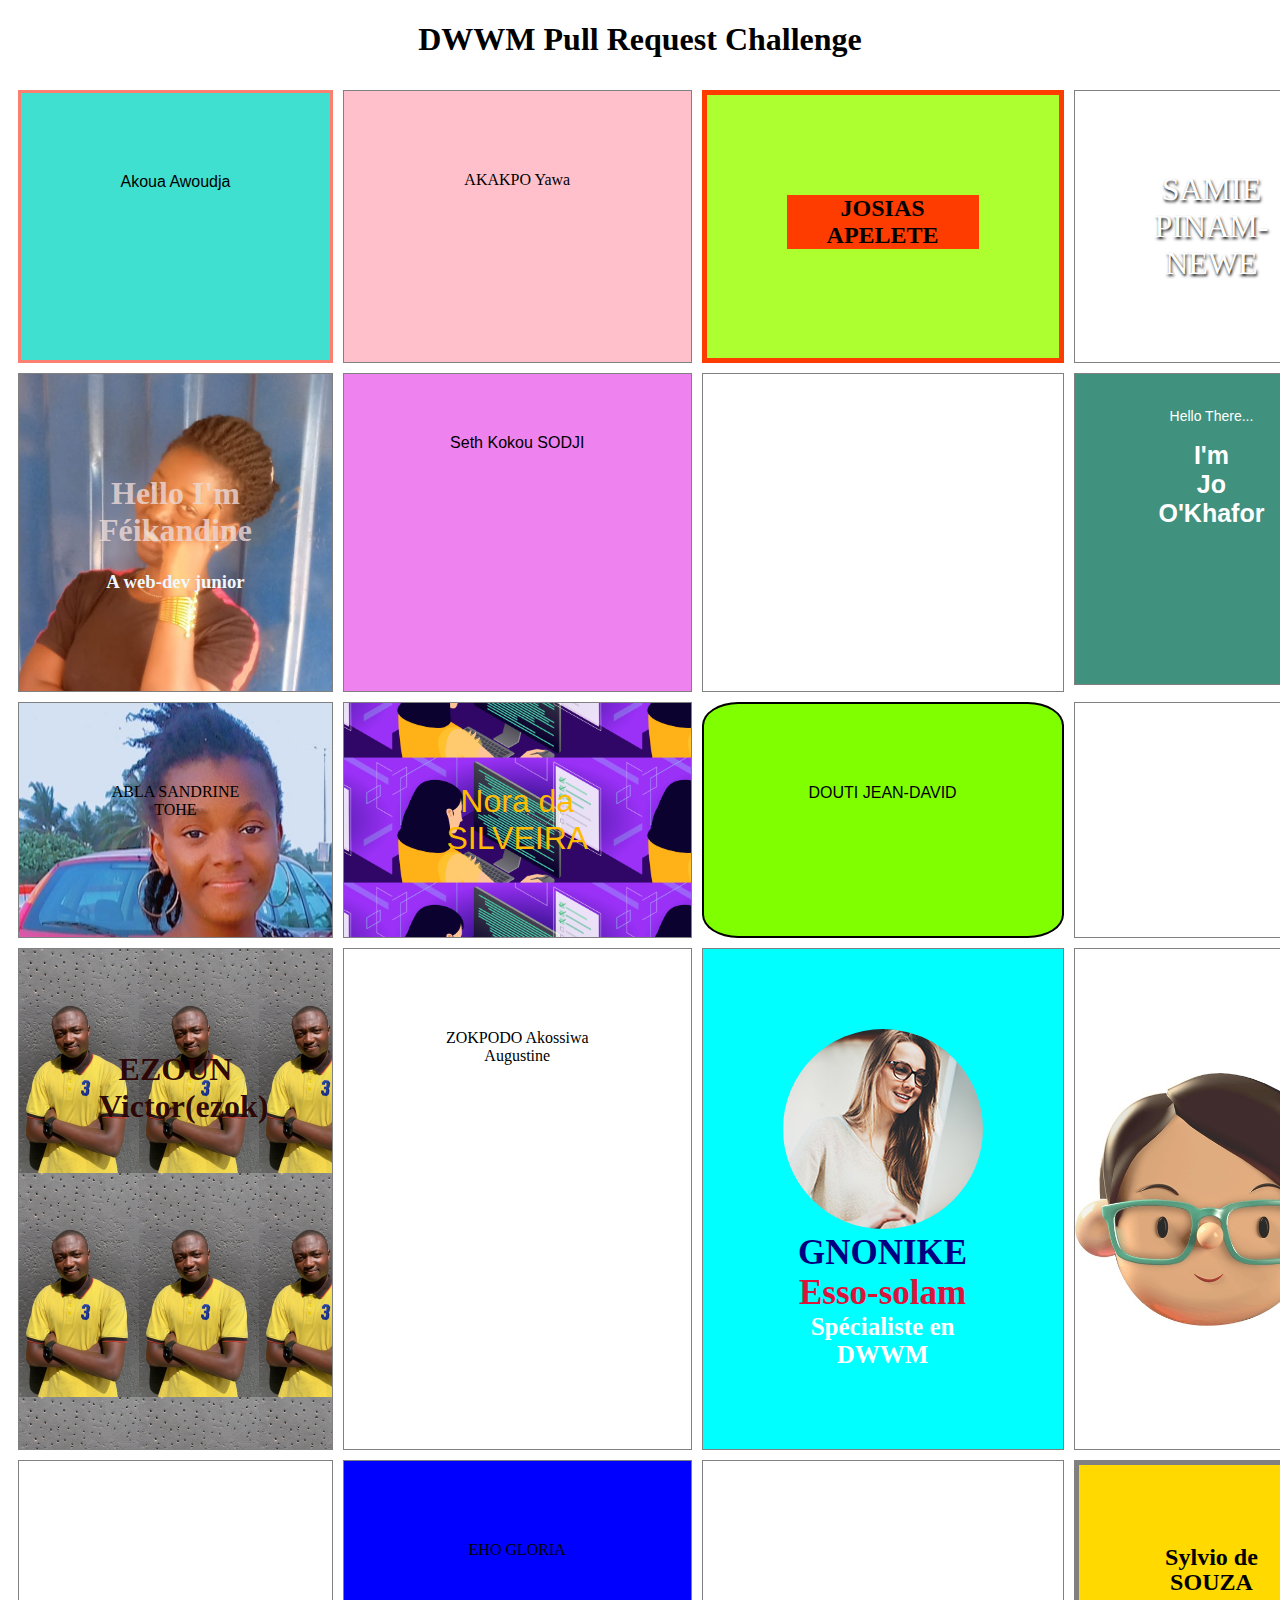
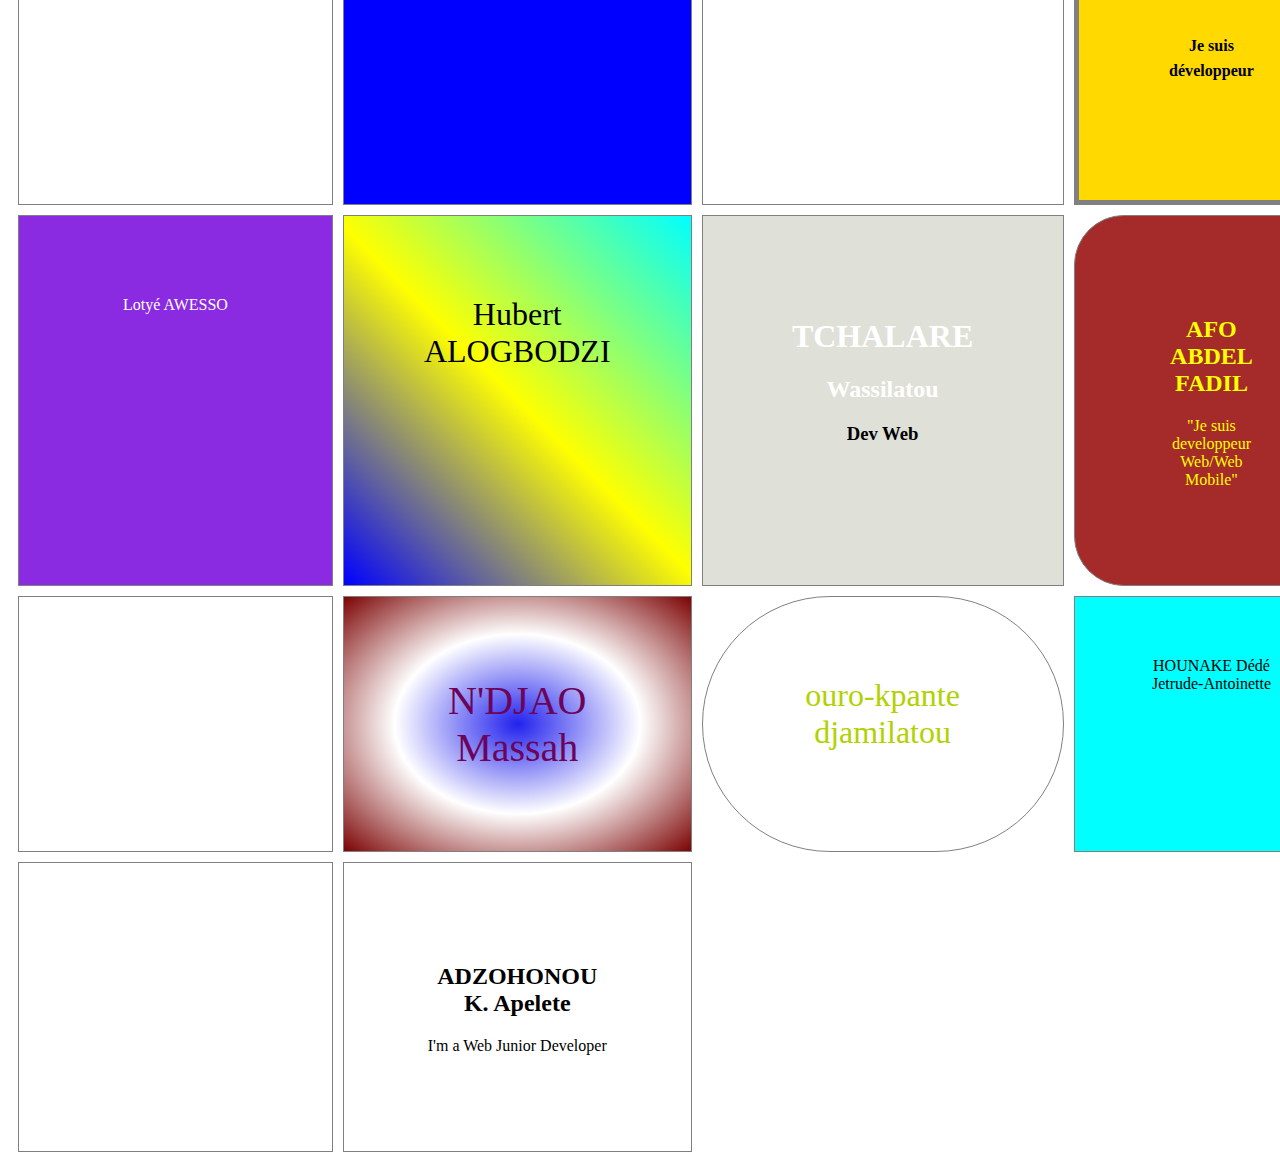
==== commit 47d505e7: "Merge pull request #38 from feikandine/feikandine" ====
--- a/index.html
+++ b/index.html
@@ -23,7 +23,10 @@
         <div class="grid-item"style="background-color: pink;"> AKAKPO Yawa </div>
         <div class="grid-item" style="background-color:greenyellow; border:solid 5px rgb(255, 60, 0);"><h2 style="background-color:rgb(255, 60, 0);">JOSIAS APELETE</h2></div>  
         <div class="grid-item" style="background-image: url(photo\ profil.jpeg);background-size: cover;text-align: center;color: white;text-shadow: 1px 2px 3px black;font-size: 2em;"> SAMIE PINAM-NEWE</div>
-        <div class="grid-item"></div> 
+         <div class="grid-item" style="background-image:url(fefe2.jpg); background-position: center;background-size: cover;background-repeat: no-repeat; ">
+            <h1 style="color: rgba(236, 218, 218, 0.808); text-align:;">Hello I'm Féikandine</h1>
+            <h3 style="color: aliceblue;">A web-dev junior</h3>
+         </div> 
         <div class="grid-item" style="background-color: violet; padding:60px; font-family: Verdana, Geneva, Tahoma, sans-serif;">Seth Kokou SODJI</div>  
         <div class="grid-item"></div> 
 
@@ -63,7 +66,12 @@
         <div class="grid-item"></div>  
         <div class="grid-item" style="background-image:url(ezok.jpg); font-size:1rem; background-size:120px;color: rgba(44, 5, 5, 0.979);overflow-y:scroll ;"> <h1>EZOUN Victor(ezok)</h1></div>
         <div class="grid-item" style="background-image:url(tina.jpg) ;background-size:cover;background-repeat: no-repeat;background-position:auto;">ZOKPODO Akossiwa Augustine</div>
-        <div class="grid-item"></div>  
+        <div class="grid-item" style="background-color: aqua;">
+            <label for="profil"><img src="profil.jpg" alt="mon profil" style="border-radius: 100px;"></label>
+            <label for="nom" style="color:navy;font-family:oswald sans-serif; font-weight: bold; font-size: 35px;">GNONIKE</label>
+            <label for="prenom" style="color:crimson;font-family:oswald sans-serif; font-weight: bold; font-size: 35px;">Esso-solam</label>
+            <label for="profession" style="color:white;font-family:oswald sans-serif; font-weight: bold; font-size: 25px;">Spécialiste en DWWM</label>
+        </div>  
         <div class="grid-item" style="background-image:url(félicité.jpeg); background-size:contain; background-repeat: no-repeat; background-position:center; color: white; font-weight: bolder;">Amenuvevegà GAGAH</div>
         <div class="grid-item"style="background-image:url(im.jpeg); background-size:cover; background-repeat: no-repeat; background-position:center; color: white; font-weight: bold;" >NADA-ABI Tawfik</div>
         <div class="grid-item" style="background-color: blue;">EHO GLORIA</div>
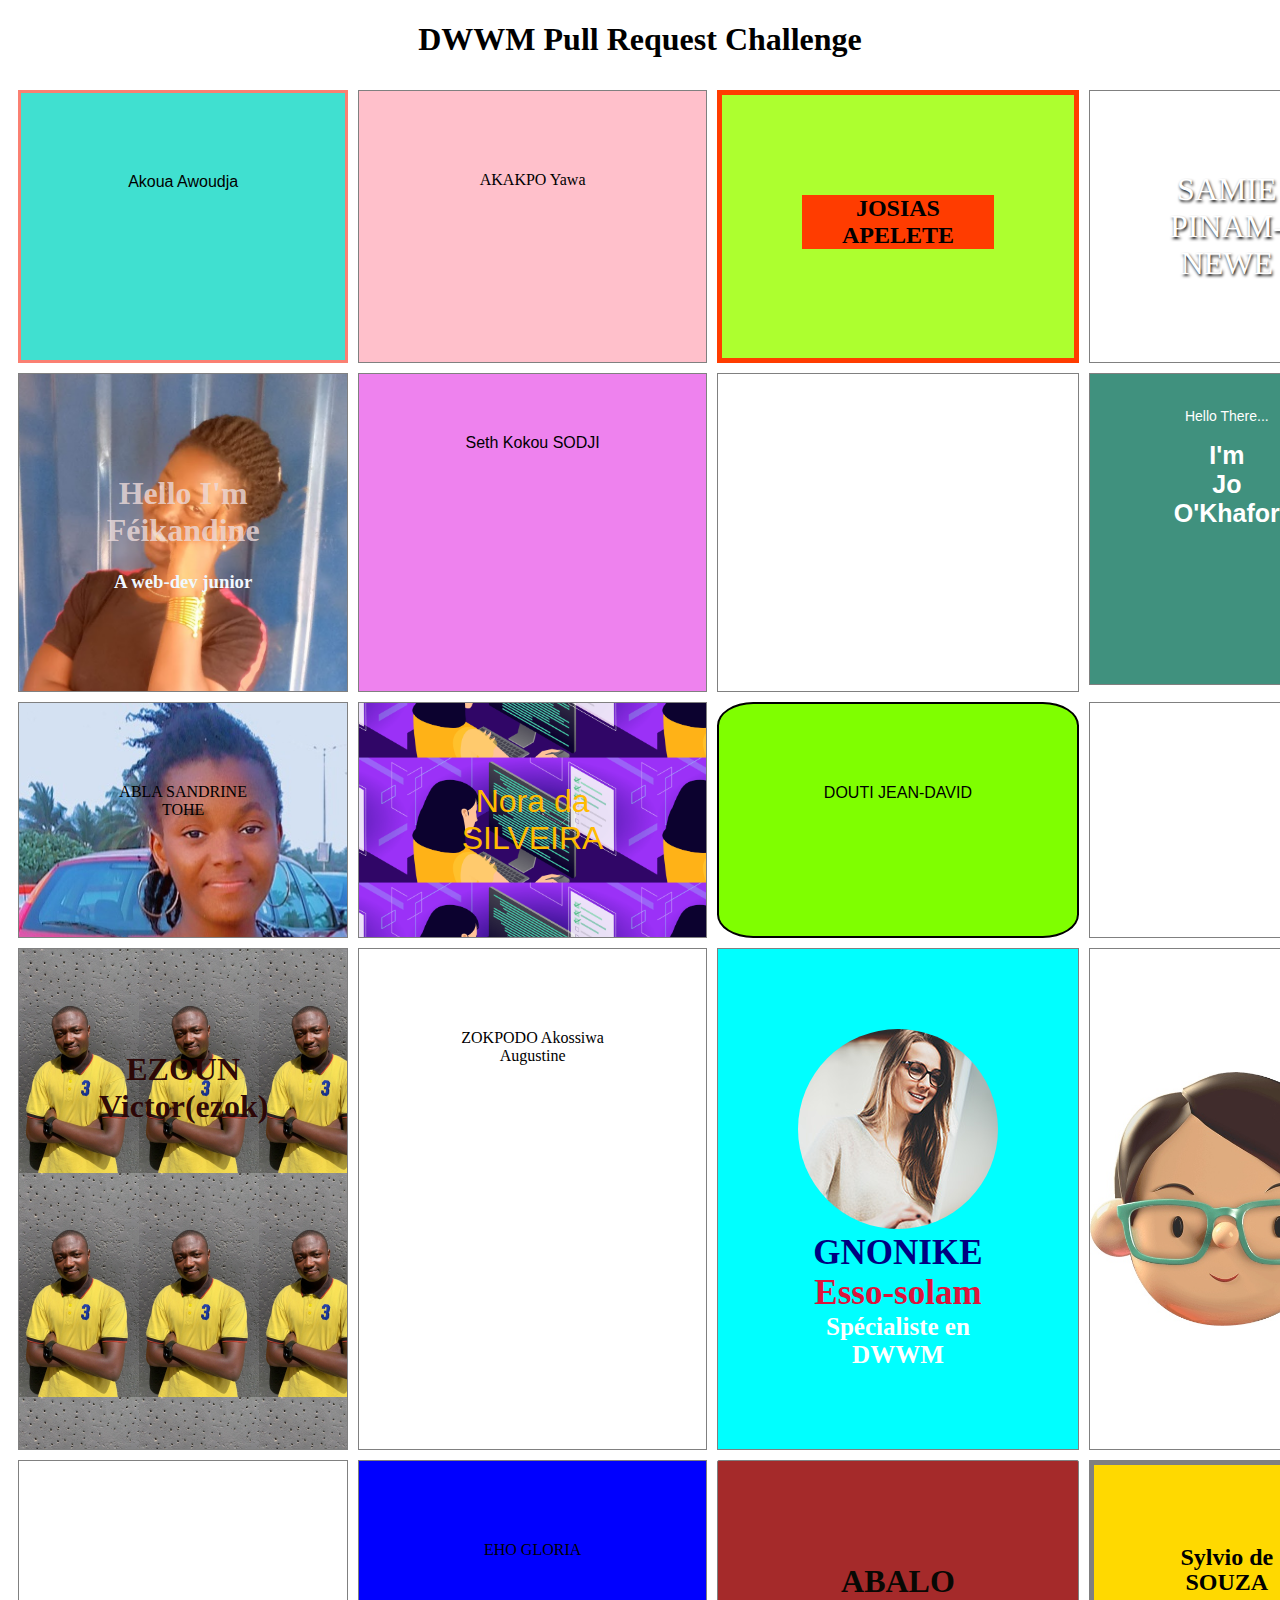
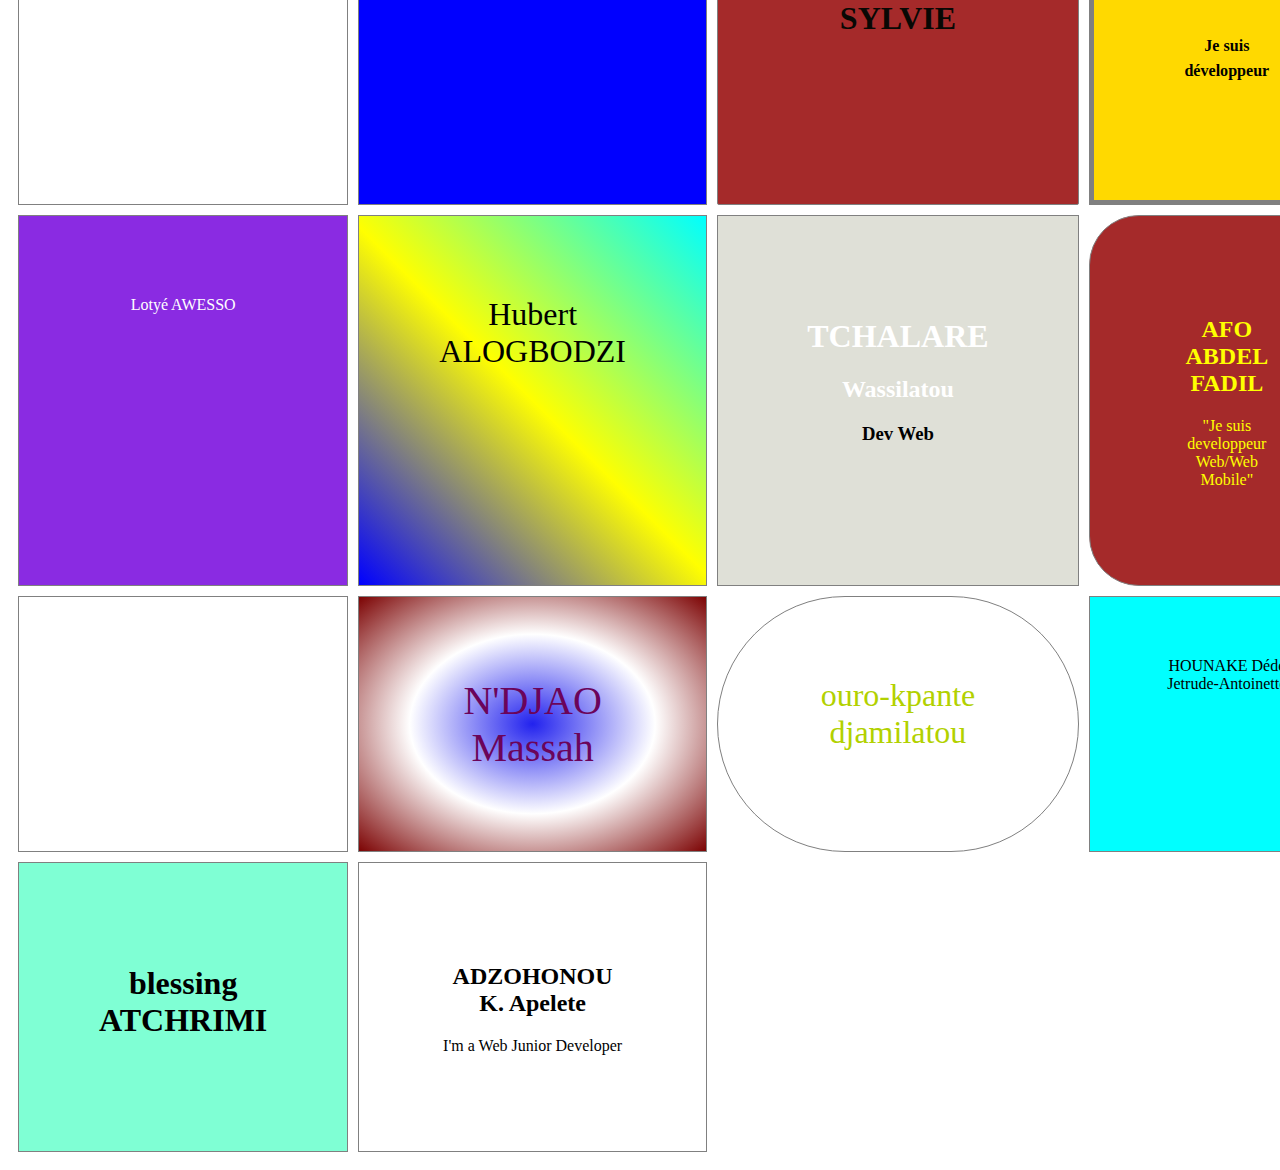
==== commit 2f3c320a: "Merge pull request #40 from BLESSING29/main" ====
--- a/index.html
+++ b/index.html
@@ -24,7 +24,7 @@
         <div class="grid-item" style="background-color:greenyellow; border:solid 5px rgb(255, 60, 0);"><h2 style="background-color:rgb(255, 60, 0);">JOSIAS APELETE</h2></div>  
         <div class="grid-item" style="background-image: url(photo\ profil.jpeg);background-size: cover;text-align: center;color: white;text-shadow: 1px 2px 3px black;font-size: 2em;"> SAMIE PINAM-NEWE</div>
          <div class="grid-item" style="background-image:url(fefe2.jpg); background-position: center;background-size: cover;background-repeat: no-repeat; ">
-            <h1 style="color: rgba(236, 218, 218, 0.808); text-align:;">Hello I'm Féikandine</h1>
+            <h1 style="color: rgba(236, 218, 218, 0.808);">Hello I'm Féikandine</h1>
             <h3 style="color: aliceblue;">A web-dev junior</h3>
          </div> 
         <div class="grid-item" style="background-color: violet; padding:60px; font-family: Verdana, Geneva, Tahoma, sans-serif;">Seth Kokou SODJI</div>  
@@ -75,7 +75,7 @@
         <div class="grid-item" style="background-image:url(félicité.jpeg); background-size:contain; background-repeat: no-repeat; background-position:center; color: white; font-weight: bolder;">Amenuvevegà GAGAH</div>
         <div class="grid-item"style="background-image:url(im.jpeg); background-size:cover; background-repeat: no-repeat; background-position:center; color: white; font-weight: bold;" >NADA-ABI Tawfik</div>
         <div class="grid-item" style="background-color: blue;">EHO GLORIA</div>
-        <div class="grid-item"></div>
+        <div class="grid-item" style="background-color: brown; border-radius: 2px; background-image: url(bg.jpg);background-size: contain;color: rgb(8, 8, 4); ; "> <h1>ABALO SYLVIE</h1></div>
         <div class="grid-item"
             style="background-color: rgb(255, 217, 0);
                    border: 5px solid gray;
@@ -97,7 +97,7 @@
         <div class="grid-item" style="background-image: repeating-radial-gradient(rgb(34, 34, 238),white,rgb(124, 3, 3));font-size: 40px;color: rgb(107, 4, 90);">N'DJAO Massah</div> 
         <div class="grid-item" style="background-image:url(woman-free.webp);;font-size: 2rem;color: rgb(178, 209, 0);border-radius: 250px;">ouro-kpante djamilatou</div>
         <div class="grid-item" style="background-color: aqua; padding: 60px;"> HOUNAKE Dédé Jetrude-Antoinette</div>  
-        <div class="grid-item"></div>
+        <div class="grid-item" style="background-color: aquamarine;"> <h1>blessing ATCHRIMI</h1></div>
         <div class="grid-item">
             <h2>ADZOHONOU K. Apelete</h2>
             <p>I'm a Web Junior Developer</p>
